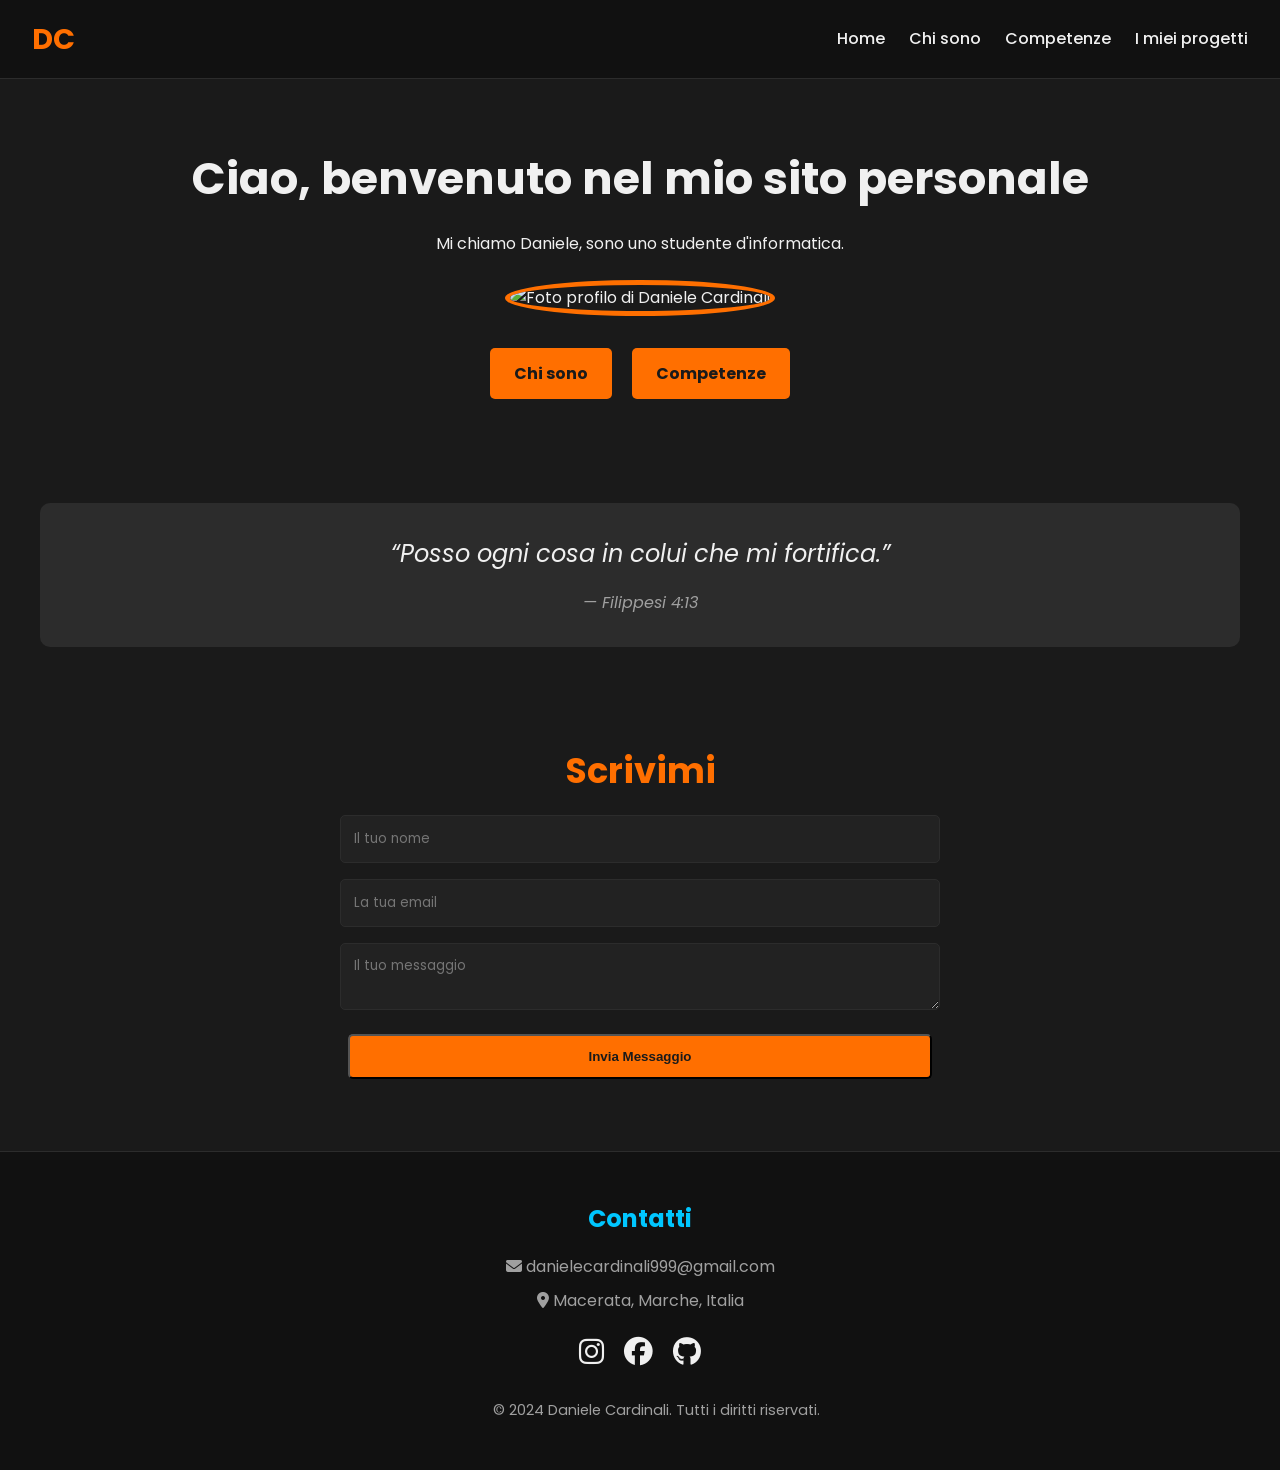
==== index.html @ 39e73759 "feat: Crea sito portfolio personale completo Questo commit introduce un sito web portfolio personale" ====
<!DOCTYPE html>
<html lang="it">
<head>
    <meta charset="UTF-8">
    <meta name="viewport" content="width=device-width, initial-scale=1.0">
    <title>Daniele Cardinali - Portfolio</title>

    <!-- Google Fonts -->
    <link rel="preconnect" href="https://fonts.googleapis.com">
    <link rel="preconnect" href="https://fonts.gstatic.com" crossorigin>
    <link href="https://fonts.googleapis.com/css2?family=Poppins:wght@400;700&display=swap" rel="stylesheet">

    <!-- Font Awesome (per le icone) -->
    <link rel="stylesheet" href="https://cdnjs.cloudflare.com/ajax/libs/font-awesome/6.5.2/css/all.min.css" integrity="sha512-SnH5WK+bZxgPHs44uWIX+LLJAJ9/2PkPKZ5QiAj6Ta86w+fsb2TkcmfRyVX3pBnMFcV7oQPJkl9QevSCWr3W6A==" crossorigin="anonymous" referrerpolicy="no-referrer" />

    <!-- Il nostro CSS -->
    <link rel="stylesheet" href="css/style.css">
</head>
<body>

    <header>
        <div class="logo">DC</div>
        <nav>
            <ul>
                <li><a href="index.html">Home</a></li>
                <li><a href="chi-sono.html">Chi sono</a></li>
                <li><a href="competenze.html">Competenze</a></li>
                <li><a href="progetti.html">I miei progetti</a></li>
            </ul>
        </nav>
    </header>

    <main>
        <section id="hero">
            <div class="hero-text">
                <h1>Ciao, benvenuto nel mio sito personale</h1>
                <p>Mi chiamo Daniele, sono uno studente d'informatica.</p>
            </div>
            <div class="hero-image-container">
                <!-- SEGNAPOSTO IMMAGINE: Qui dovrai inserire la tua foto. Il file dovrà chiamarsi 'profile-pic.jpg' -->
                <img src="images/profile-pic.jpg" alt="Foto profilo di Daniele Cardinali" class="profile-pic">
            </div>
            <div class="hero-buttons">
                <a href="chi-sono.html" class="btn">Chi sono</a>
                <a href="competenze.html" class="btn">Competenze</a>
            </div>
        </section>

        <section id="quote">
            <blockquote>“Posso ogni cosa in colui che mi fortifica.”</blockquote>
            <cite>— Filippesi 4:13</cite>
        </section>

        <section id="contact-form">
            <h2>Scrivimi</h2>
            <!-- Questo form aprirà il client di posta dell'utente -->
            <form action="mailto:danielecardinali999@gmail.com" method="post" enctype="text/plain">
                <input type="text" name="nome" placeholder="Il tuo nome" required>
                <input type="email" name="email" placeholder="La tua email" required>
                <textarea name="messaggio" placeholder="Il tuo messaggio" required></textarea>
                <button type="submit" class="btn">Invia Messaggio</button>
            </form>
        </section>
    </main>

    <footer>
        <div class="contact-info">
            <h3>Contatti</h3>
            <p><i class="fas fa-envelope"></i> danielecardinali999@gmail.com</p>
            <p><i class="fas fa-map-marker-alt"></i> Macerata, Marche, Italia</p>
        </div>
        <div class="social-links">
            <a href="https://www.instagram.com/_car.dii/" target="_blank"><i class="fab fa-instagram"></i></a>
            <a href="https://www.facebook.com/share/1FDCZAwjwN/" target="_blank"><i class="fab fa-facebook"></i></a>
            <a href="https://github.com/cardi741" target="_blank"><i class="fab fa-github"></i></a>
        </div>
        <div class="copyright">
            <p>&copy; 2024 Daniele Cardinali. Tutti i diritti riservati.</p>
        </div>
    </footer>

</body>
</html>
---- css/style.css ----
/* --- RESET BASE E VARIABILI GLOBALI --- */
:root {
    --bg-color: #1a1a1a; /* Sfondo scuro ma non nero assoluto */
    --surface-color: #2c2c2c; /* Colore per le "superfici" come le card */
    --primary-fluo: #ff6f00; /* Arancione fluo */
    --secondary-fluo: #00c6ff; /* Celestino fluo */
    --text-color: #f0f0f0; /* Testo quasi bianco per leggibilità */
    --text-muted: #a0a0a0; /* Testo più scuro per dettagli */
    --font-family: 'Poppins', sans-serif;
}

* {
    margin: 0;
    padding: 0;
    box-sizing: border-box;
}

html {
    scroll-behavior: smooth;
}

body {
    font-family: var(--font-family);
    background-color: var(--bg-color);
    color: var(--text-color);
    line-height: 1.6;
}

a {
    color: var(--primary-fluo);
    text-decoration: none;
}

h1, h2, h3 {
    margin-bottom: 1rem;
    font-weight: 700;
}

h1 { font-size: 2.8rem; }
h2 { font-size: 2.2rem; color: var(--primary-fluo); }
h3 { font-size: 1.5rem; color: var(--secondary-fluo); }

section {
    padding: 4rem 2rem;
    max-width: 1200px;
    margin: 0 auto;
    text-align: center;
}

/* --- HEADER E NAVIGAZIONE --- */
header {
    display: flex;
    justify-content: space-between;
    align-items: center;
    padding: 1rem 2rem;
    background-color: #111;
    position: sticky;
    top: 0;
    z-index: 1000;
    border-bottom: 1px solid var(--surface-color);
}

.logo {
    font-size: 1.8rem;
    font-weight: 700;
    color: var(--primary-fluo);
    transition: transform 0.3s ease; /* Transizione per l'ingrandimento */
}

nav ul {
    list-style: none;
    display: flex;
    gap: 1.5rem;
}

nav a {
    font-weight: 500;
    font-size: 1rem;
    color: var(--text-color);
    padding-bottom: 5px;
    border-bottom: 2px solid transparent;
    transition: all 0.3s ease;
}

nav a:hover {
    color: var(--primary-fluo);
    border-bottom: 2px solid var(--primary-fluo);
}

/* --- BOTTONI --- */
.btn {
    display: inline-block;
    padding: 0.8rem 1.5rem;
    background: var(--primary-fluo);
    color: var(--bg-color);
    font-weight: 700;
    border-radius: 5px;
    transition: transform 0.3s ease, background-color 0.3s ease;
    margin: 0.5rem;
}

.btn:hover {
    background-color: var(--secondary-fluo);
    transform: translateY(-3px);
}

.btn.disabled {
    background-color: var(--surface-color);
    color: var(--text-muted);
    cursor: not-allowed;
}

/* --- FOOTER --- */
footer {
    background-color: #111;
    color: var(--text-muted);
    text-align: center;
    padding: 2rem;
    border-top: 1px solid var(--surface-color);
}

.footer-container {
    display: flex;
    justify-content: space-around;
    align-items: center;
    flex-wrap: wrap;
    max-width: 1200px;
    margin: 0 auto;
}

.contact-info, .social-links, .copyright {
    margin: 1rem;
}

.contact-info p, .social-links a {
    margin-bottom: 0.5rem;
}

.social-links a {
    font-size: 1.8rem;
    color: var(--text-color);
    margin: 0 0.5rem;
    transition: color 0.3s ease, transform 0.3s ease;
}

.social-links a:hover {
    color: var(--primary-fluo);
    transform: translateY(-3px);
}

.copyright {
    width: 100%;
    margin-top: 1.5rem;
    font-size: 0.9rem;
}

/* --- STILI SPECIFICI PER HOMEPAGE --- */
#hero {
    display: flex;
    flex-direction: column;
    align-items: center;
    gap: 1.5rem;
}

.profile-pic {
    width: 180px;
    height: 180px;
    border-radius: 50%;
    border: 5px solid var(--primary-fluo);
    object-fit: cover;
}

#quote {
    background-color: var(--surface-color);
    padding: 2rem;
    border-radius: 10px;
    margin: 2rem auto;
}

#quote blockquote {
    font-size: 1.5rem;
    font-style: italic;
}

#quote cite {
    display: block;
    margin-top: 1rem;
    font-size: 1rem;
    color: var(--text-muted);
}

#contact-form form {
    display: flex;
    flex-direction: column;
    max-width: 600px;
    margin: 0 auto;
    gap: 1rem;
}

#contact-form input, #contact-form textarea {
    padding: 0.8rem;
    border-radius: 5px;
    border: 1px solid var(--surface-color);
    background-color: #222;
    color: var(--text-color);
    font-family: var(--font-family);
}

/* --- ANIMAZIONI E STILI AVANZATI --- */

/* Ingrandimento logo su hover */
.logo:hover {
    transform: scale(1.1);
}


/* --- PAGINA: CHI SONO --- */

#about-intro {
    display: flex;
    align-items: center;
    justify-content: center;
    gap: 2rem;
    flex-wrap: wrap;
}

/* Timeline */
.timeline-container {
    position: relative;
    max-width: 800px;
    margin: 2rem auto;
}

/* La linea verticale della timeline */
.timeline-container::after {
    content: '';
    position: absolute;
    width: 4px;
    background-color: var(--primary-fluo);
    top: 0;
    bottom: 0;
    left: 50%;
    margin-left: -2px;
}

.timeline-item {
    padding: 10px 40px;
    position: relative;
    background-color: inherit;
    width: 50%;
}

/* Cerchi sulla timeline */
.timeline-item::after {
    content: '';
    position: absolute;
    width: 20px;
    height: 20px;
    right: -10px;
    background-color: var(--bg-color);
    border: 4px solid var(--primary-fluo);
    top: 25px;
    border-radius: 50%;
    z-index: 1;
}

/* Posizionamento item a sinistra e destra */
.timeline-item:nth-child(odd) {
    left: 0;
    text-align: right;
}
.timeline-item:nth-child(even) {
    left: 50%;
}

.timeline-item:nth-child(odd)::after {
    left: -10px;
}

.timeline-date {
    font-weight: bold;
    color: var(--secondary-fluo);
}

/* Skill Bars */
.skills-container {
    max-width: 800px;
    margin: 2rem auto;
    text-align: left;
}
.skill {
    margin-bottom: 1rem;
}
.bar {
    width: 100%;
    background-color: var(--surface-color);
    border-radius: 10px;
    padding: 3px;
}
.progress {
    height: 20px;
    background-color: var(--primary-fluo);
    border-radius: 7px;
    text-align: center;
    color: white;
}

/* Hobby Boxes */
.hobbies-container {
    display: flex;
    flex-wrap: wrap;
    justify-content: center;
    gap: 1rem;
    margin-top: 2rem;
}
.hobby-box {
    background-color: var(--surface-color);
    padding: 1.5rem 2rem;
    border-radius: 8px;
    border: 1px solid transparent;
    transition: all 0.3s ease;
}
.hobby-box:hover {
    transform: translateY(-5px);
    border-color: var(--secondary-fluo);
}


/* --- PAGINA: COMPETENZE --- */

/* Animazione gradiente fluo */
@keyframes fluo-gradient {
    0% { background-position: 0% 50%; }
    50% { background-position: 100% 50%; }
    100% { background-position: 0% 50%; }
}

.competencies-container {
    display: grid;
    grid-template-columns: repeat(auto-fit, minmax(300px, 1fr));
    gap: 1.5rem;
    margin-top: 2rem;
}

.competency-card {
    padding: 2rem;
    border-radius: 10px;
    background: linear-gradient(-45deg, #0077b6, #00b4d8, #90e0ef, #0077b6);
    background-size: 400% 400%;
    animation: fluo-gradient 15s ease infinite;
    color: #fff; /* Testo bianco per contrasto sul gradiente */
    text-align: left;
}
.competency-card h3 {
    color: #fff;
}


/* --- PAGINA: PROGETTI --- */

.projects-container {
    display: grid;
    grid-template-columns: repeat(auto-fit, minmax(320px, 1fr));
    gap: 2rem;
}
.project-card {
    background-color: var(--surface-color);
    border-radius: 10px;
    overflow: hidden; /* Nasconde le parti dell'immagine che escono */
    transition: transform 0.3s ease, box-shadow 0.3s ease;
    position: relative; /* Necessario per il lucchetto */
    text-align: left;
    display: flex;
    flex-direction: column;
}

.project-card:hover {
    transform: translateY(-10px);
    box-shadow: 0 10px 20px rgba(0,0,0,0.2);
}

.project-card img {
    width: 100%;
    height: 200px;
    object-fit: cover;
}

.project-card h3 {
    padding: 1rem 1rem 0 1rem;
    color: var(--primary-fluo);
}
.project-card p {
    padding: 0 1rem;
    flex-grow: 1; /* Fa in modo che il testo occupi lo spazio disponibile */
}
.project-card .btn {
    margin: 1rem;
    align-self: flex-start;
}

/* Stili per il progetto bloccato */
.project-card.locked img {
    filter: blur(3px) grayscale(50%);
}

.lock-overlay {
    position: absolute;
    top: 0;
    left: 0;
    width: 100%;
    height: 100%;
    background-color: rgba(0,0,0,0.5);
    display: flex;
    justify-content: center;
    align-items: center;
    opacity: 0; /* Nascosto di default */
    transition: opacity 0.3s ease;
}
.project-card.locked:hover .lock-overlay {
    opacity: 1; /* Appare su hover */
}
.lock-overlay i {
    font-size: 4rem;
    color: rgba(255, 255, 255, 0.7); /* Icona semi-trasparente */
}
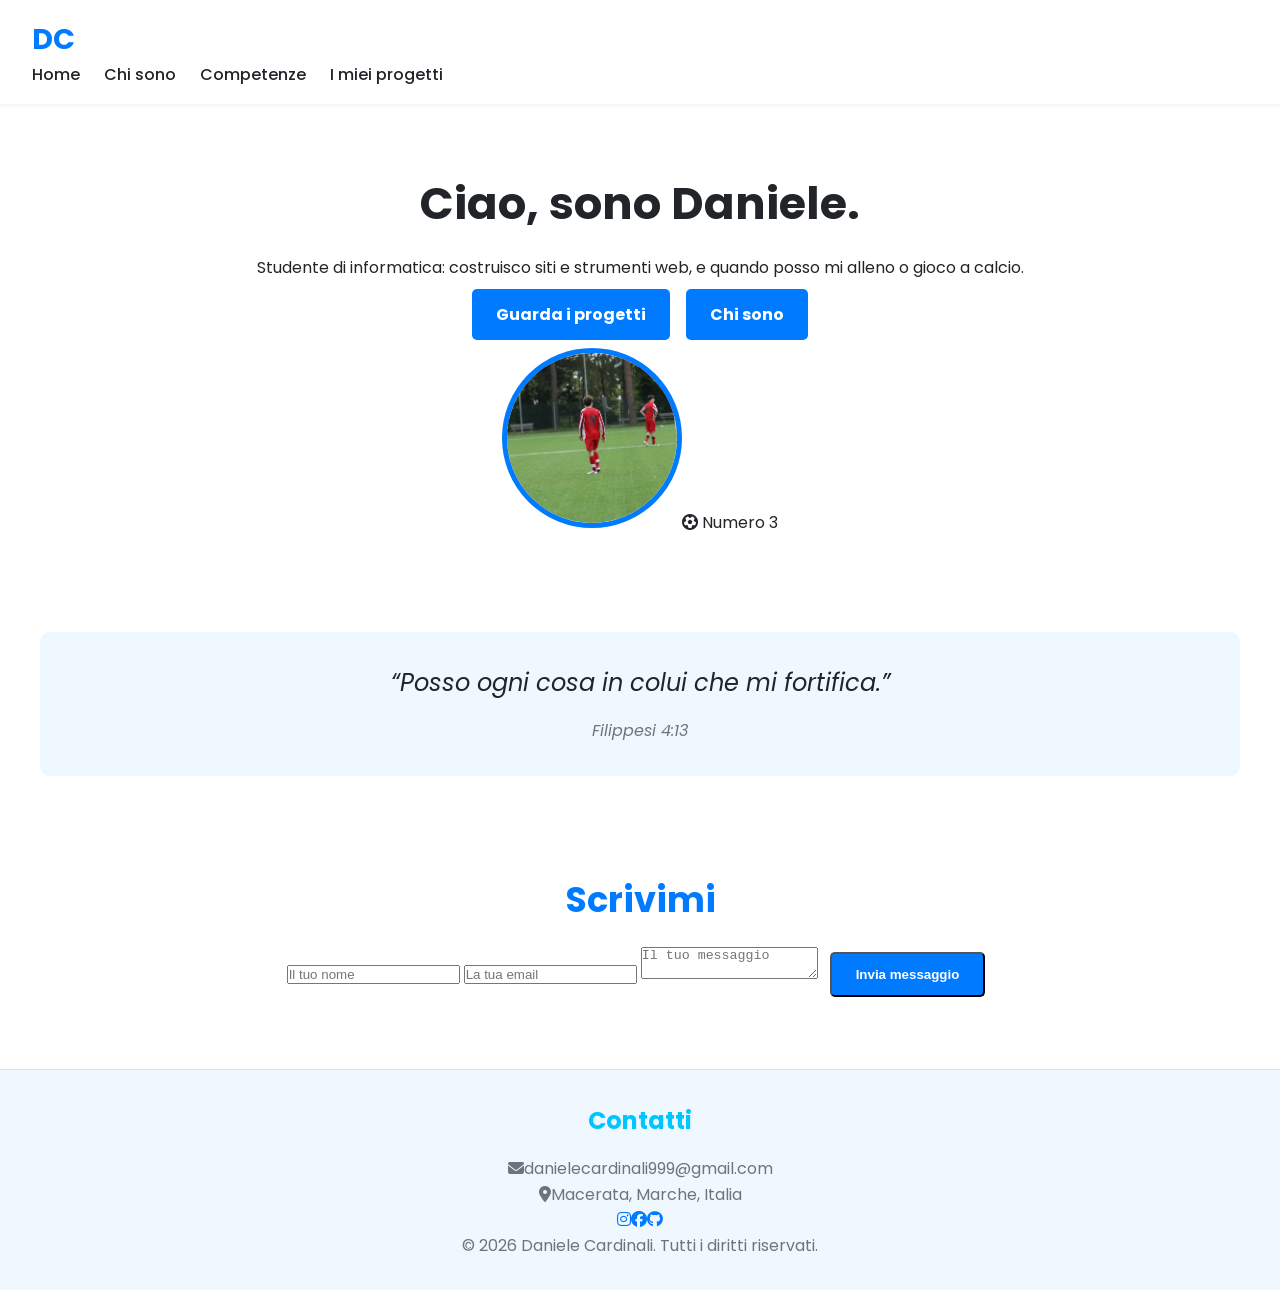
==== commit 75ea33cf: "Add files via upload" ====
--- a/index.html
+++ b/index.html
@@ -1,83 +1,40 @@
 <!DOCTYPE html>
 <html lang="it">
 <head>
-    <meta charset="UTF-8">
-    <meta name="viewport" content="width=device-width, initial-scale=1.0">
-    <title>Daniele Cardinali - Portfolio</title>
-
-    <!-- Google Fonts -->
-    <link rel="preconnect" href="https://fonts.googleapis.com">
-    <link rel="preconnect" href="https://fonts.gstatic.com" crossorigin>
-    <link href="https://fonts.googleapis.com/css2?family=Poppins:wght@400;700&display=swap" rel="stylesheet">
-
-    <!-- Font Awesome (per le icone) -->
-    <link rel="stylesheet" href="https://cdnjs.cloudflare.com/ajax/libs/font-awesome/6.5.2/css/all.min.css" integrity="sha512-SnH5WK+bZxgPHs44uWIX+LLJAJ9/2PkPKZ5QiAj6Ta86w+fsb2TkcmfRyVX3pBnMFcV7oQPJkl9QevSCWr3W6A==" crossorigin="anonymous" referrerpolicy="no-referrer" />
-
-    <!-- Il nostro CSS -->
-    <link rel="stylesheet" href="css/style.css">
+<meta charset="UTF-8">
+<meta name="viewport" content="width=device-width, initial-scale=1.0">
+<title>Daniele Cardinali – Portfolio</title>
+<meta name="description" content="Portfolio personale di Daniele Cardinali, studente di informatica.">
+<link rel="preconnect" href="https://fonts.googleapis.com">
+<link rel="preconnect" href="https://fonts.gstatic.com" crossorigin>
+<link href="https://fonts.googleapis.com/css2?family=Poppins:wght@400;500;600;700&display=swap" rel="stylesheet">
+<link rel="stylesheet" href="https://cdnjs.cloudflare.com/ajax/libs/font-awesome/6.5.2/css/all.min.css">
+<link rel="stylesheet" href="css/style.css">
 </head>
 <body>
-
-    <header>
-        <div class="logo">DC</div>
-        <nav>
-            <ul>
-                <li><a href="index.html">Home</a></li>
-                <li><a href="chi-sono.html">Chi sono</a></li>
-                <li><a href="competenze.html">Competenze</a></li>
-                <li><a href="progetti.html">I miei progetti</a></li>
-            </ul>
-        </nav>
-    </header>
-
-    <main>
-        <section id="hero">
-            <div class="hero-text">
-                <h1>Ciao, benvenuto nel mio sito personale</h1>
-                <p>Mi chiamo Daniele, sono uno studente d'informatica.</p>
-            </div>
-            <div class="hero-image-container">
-                <!-- SEGNAPOSTO IMMAGINE: Qui dovrai inserire la tua foto. Il file dovrà chiamarsi 'profile-pic.jpg' -->
-                <img src="images/profile-pic.jpg" alt="Foto profilo di Daniele Cardinali" class="profile-pic">
-            </div>
-            <div class="hero-buttons">
-                <a href="chi-sono.html" class="btn">Chi sono</a>
-                <a href="competenze.html" class="btn">Competenze</a>
-            </div>
-        </section>
-
-        <section id="quote">
-            <blockquote>“Posso ogni cosa in colui che mi fortifica.”</blockquote>
-            <cite>— Filippesi 4:13</cite>
-        </section>
-
-        <section id="contact-form">
-            <h2>Scrivimi</h2>
-            <!-- Questo form aprirà il client di posta dell'utente -->
-            <form action="mailto:danielecardinali999@gmail.com" method="post" enctype="text/plain">
-                <input type="text" name="nome" placeholder="Il tuo nome" required>
-                <input type="email" name="email" placeholder="La tua email" required>
-                <textarea name="messaggio" placeholder="Il tuo messaggio" required></textarea>
-                <button type="submit" class="btn">Invia Messaggio</button>
-            </form>
-        </section>
-    </main>
-
-    <footer>
-        <div class="contact-info">
-            <h3>Contatti</h3>
-            <p><i class="fas fa-envelope"></i> danielecardinali999@gmail.com</p>
-            <p><i class="fas fa-map-marker-alt"></i> Macerata, Marche, Italia</p>
-        </div>
-        <div class="social-links">
-            <a href="https://www.instagram.com/_car.dii/" target="_blank"><i class="fab fa-instagram"></i></a>
-            <a href="https://www.facebook.com/share/1FDCZAwjwN/" target="_blank"><i class="fab fa-facebook"></i></a>
-            <a href="https://github.com/cardi741" target="_blank"><i class="fab fa-github"></i></a>
-        </div>
-        <div class="copyright">
-            <p>&copy; 2024 Daniele Cardinali. Tutti i diritti riservati.</p>
-        </div>
-    </footer>
-
+<header><div class="wrap"><a class="logo" href="index.html" aria-label="Home">DC</a><nav aria-label="Principale"><ul><li><a href="index.html" aria-current="page">Home</a></li><li><a href="chi-sono.html">Chi sono</a></li><li><a href="competenze.html">Competenze</a></li><li><a href="progetti.html">I miei progetti</a></li></ul></nav></div></header>
+<main>
+<section id="hero"><div class="wrap">
+<div class="hero-text"><h1>Ciao, sono Daniele.</h1><p>Studente di informatica: costruisco siti e strumenti web, e quando posso mi alleno o gioco a calcio.</p>
+<a class="btn" href="progetti.html">Guarda i progetti</a><a class="btn ghost" href="chi-sono.html">Chi sono</a></div>
+<div class="photo"><img class="profile-pic" src="images/profile-pic.jpg" alt="Daniele Cardinali in campo con la maglia numero 3"><span class="badge"><i class="fas fa-futbol"></i> Numero 3</span></div>
+</div></section>
+<section id="quote"><div class="wrap"><blockquote>“Posso ogni cosa in colui che mi fortifica.”</blockquote><cite>Filippesi 4:13</cite></div></section>
+<section id="contact"><div class="wrap"><h2>Scrivimi</h2>
+<form action="mailto:danielecardinali999@gmail.com" method="post" enctype="text/plain">
+<input type="text" name="nome" placeholder="Il tuo nome" aria-label="Nome" required>
+<input type="email" name="email" placeholder="La tua email" aria-label="Email" required>
+<textarea name="messaggio" placeholder="Il tuo messaggio" aria-label="Messaggio" required></textarea>
+<button type="submit" class="btn">Invia messaggio</button></form></div></section>
+</main>
+<footer><div class="wrap">
+<div><h3>Contatti</h3><p><i class="fas fa-envelope"></i>danielecardinali999@gmail.com</p><p><i class="fas fa-map-marker-alt"></i>Macerata, Marche, Italia</p></div>
+<div class="social"><a href="https://www.instagram.com/_car.dii/" target="_blank" rel="noopener" aria-label="Instagram"><i class="fab fa-instagram"></i></a><a href="https://www.facebook.com/share/1FDCZAwjwN/" target="_blank" rel="noopener" aria-label="Facebook"><i class="fab fa-facebook"></i></a><a href="https://github.com/cardi741" target="_blank" rel="noopener" aria-label="GitHub"><i class="fab fa-github"></i></a></div>
+<p class="copy">&copy; 2026 Daniele Cardinali. Tutti i diritti riservati.</p>
+</div></footer>
+<script>
+const io=new IntersectionObserver(e=>e.forEach(x=>{if(x.isIntersecting){x.target.style.width=x.target.dataset.w;io.unobserve(x.target)}}),{threshold:.4});
+document.querySelectorAll('.progress').forEach(p=>{p.style.setProperty('--w',p.dataset.w);io.observe(p)});
+</script>
 </body>
-</html>
+</html>
--- a/css/style.css
+++ b/css/style.css
@@ -1,11 +1,11 @@
 /* --- RESET BASE E VARIABILI GLOBALI --- */
 :root {
-    --bg-color: #1a1a1a; /* Sfondo scuro ma non nero assoluto */
-    --surface-color: #2c2c2c; /* Colore per le "superfici" come le card */
-    --primary-fluo: #ff6f00; /* Arancione fluo */
-    --secondary-fluo: #00c6ff; /* Celestino fluo */
-    --text-color: #f0f0f0; /* Testo quasi bianco per leggibilità */
-    --text-muted: #a0a0a0; /* Testo più scuro per dettagli */
+    --bg-color: #ffffff; /* Sfondo bianco */
+    --surface-color: #f0f8ff; /* Superfici leggermente colorate (AliceBlue) */
+    --primary-fluo: #007bff; /* Blu primario vibrante */
+    --secondary-fluo: #00c6ff; /* Celestino fluo per dettagli */
+    --text-color: #212529; /* Testo scuro per leggibilità */
+    --text-muted: #6c757d; /* Testo grigio per dettagli */
     --font-family: 'Poppins', sans-serif;
 }
 
@@ -53,11 +53,11 @@
     justify-content: space-between;
     align-items: center;
     padding: 1rem 2rem;
-    background-color: #111;
+    background-color: var(--bg-color);
     position: sticky;
     top: 0;
     z-index: 1000;
-    border-bottom: 1px solid var(--surface-color);
+    box-shadow: 0 2px 4px rgba(0, 0, 0, 0.05);
 }
 
 .logo {
@@ -112,11 +112,11 @@
 
 /* --- FOOTER --- */
 footer {
-    background-color: #111;
+    background-color: var(--surface-color);
     color: var(--text-muted);
     text-align: center;
     padding: 2rem;
-    border-top: 1px solid var(--surface-color);
+    border-top: 1px solid #dee2e6;
 }
 
 .footer-container {
@@ -168,6 +168,7 @@
     border-radius: 50%;
     border: 5px solid var(--primary-fluo);
     object-fit: cover;
+    background-color: #fff; /* Aggiunto per evitare trasparenza se l'immagine è PNG */
 }
 
 #quote {
@@ -180,6 +181,7 @@
 #quote blockquote {
     font-size: 1.5rem;
     font-style: italic;
+    color: var(--text-color);
 }
 
 #quote cite {
@@ -200,8 +202,8 @@
 #contact-form input, #contact-form textarea {
     padding: 0.8rem;
     border-radius: 5px;
-    border: 1px solid var(--surface-color);
-    background-color: #222;
+    border: 1px solid #ced4da;
+    background-color: #ffffff;
     color: var(--text-color);
     font-family: var(--font-family);
 }
